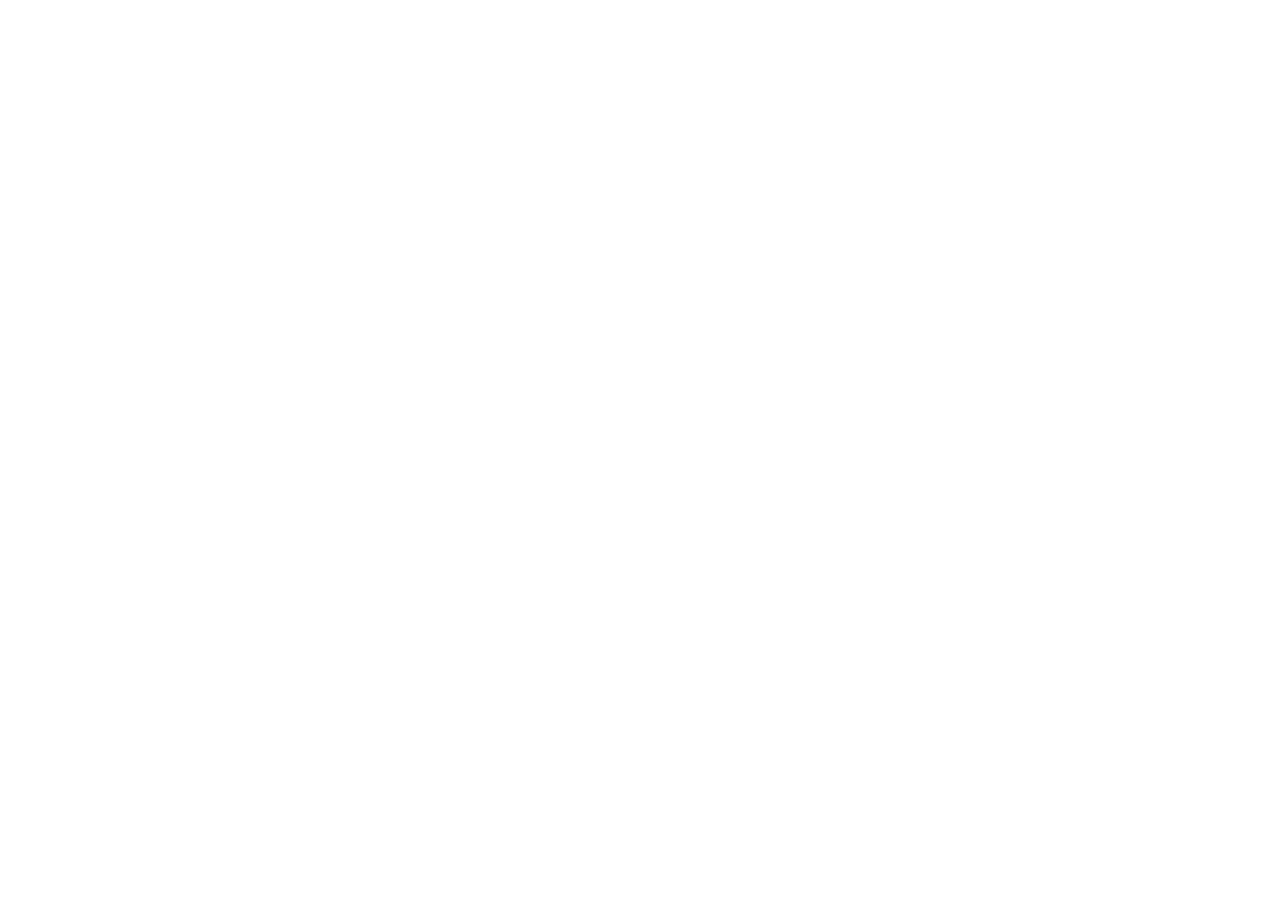
==== index.html @ 799e4a97 "Removed unneccessary file and renamed the stylesheet" ====
<!DOCTYPE html>
<html lang="en">
<head>
    <meta charset="UTF-8">
    <meta name="viewport" content="width=device-width, initial-scale=1.0">
    <title>Sign Up Form</title>
</head>
<body>
    
</body>
</html>
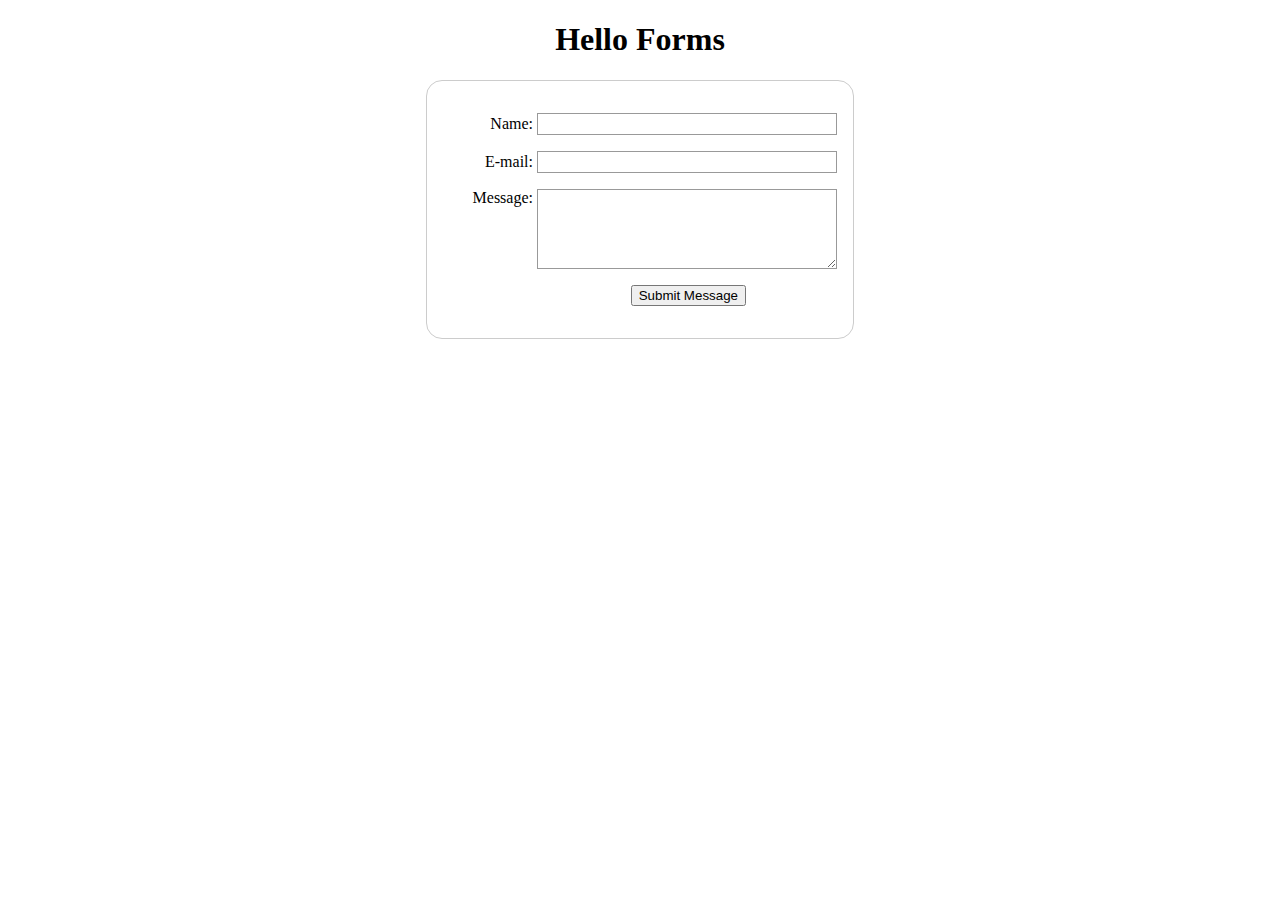
==== commit 85cc9423: "Created a form and styled it" ====
--- a/index.html
+++ b/index.html
@@ -4,8 +4,30 @@
     <meta charset="UTF-8">
     <meta name="viewport" content="width=device-width, initial-scale=1.0">
     <title>Sign Up Form</title>
+    <link rel="stylesheet" href="styles.css">
 </head>
 <body>
-    
+  <h1>Hello Forms</h1>
+	<div class="container">
+		<form action="https://www.httpbin.org/post" method="post">
+			<p>
+				<label for="name">Name:</label>
+				<input type="text" name="name" id="name">
+			</p>
+			<p>
+				<label for="email">E-mail:</label>
+				<input type="email" name="email" id="email">
+			</p>
+			<p>
+				<label for="message">Message:</label>
+				<textarea name="message" id="message"></textarea>
+			</p>
+			<p class="button">
+				<button type="submit">Submit Message</button>
+			</p>
+
+		</form>
+	</div>
 </body>
-</html>+</html>
+
--- a/styles.css
+++ b/styles.css
@@ -0,0 +1,60 @@
+body {
+  /* Center the form */
+  text-align: center;
+}
+
+form {
+  display: inline-block;
+  /* Form Outline */
+  padding: 1em;
+  border: 1px solid #ccc;
+  border-radius: 1em;
+}
+
+p + p {
+  margin-top: 1em;
+}
+
+label {
+  /* Uniform size and alignment */
+  display: inline-block;
+  min-width: 90px;
+  text-align: right;
+}
+
+input, textarea {
+  /* To make sure that all text fields have the same font settings
+  By default, text areas have a monospace font */
+  font: 1em sans-serif;
+  /* Uniform text field size */
+  width: 300px;
+  box-sizing: border-box;
+  /* Math form field borders */
+  border: 1px solid #999;
+}
+
+input:focus, textarea:focus {
+  /* Set the outline width and style */
+  outline-style: solid;
+  /* To give a little highlight on active elements */
+  outline-color: #000;
+}
+
+textarea {
+  /* Align multiline text fields with their labels */
+  vertical-align: top;
+  /* Provide space to type some text */
+  height: 5em;
+}
+
+.button {
+  /* Align buttons with the text field */
+  padding-left: 90px; 
+  /* Same size as the label elements */
+}
+
+button {
+  /* This extra margin represents roughly the same space as the space
+  between the labels and their text fields */
+  margin-left: 0.5em;
+}
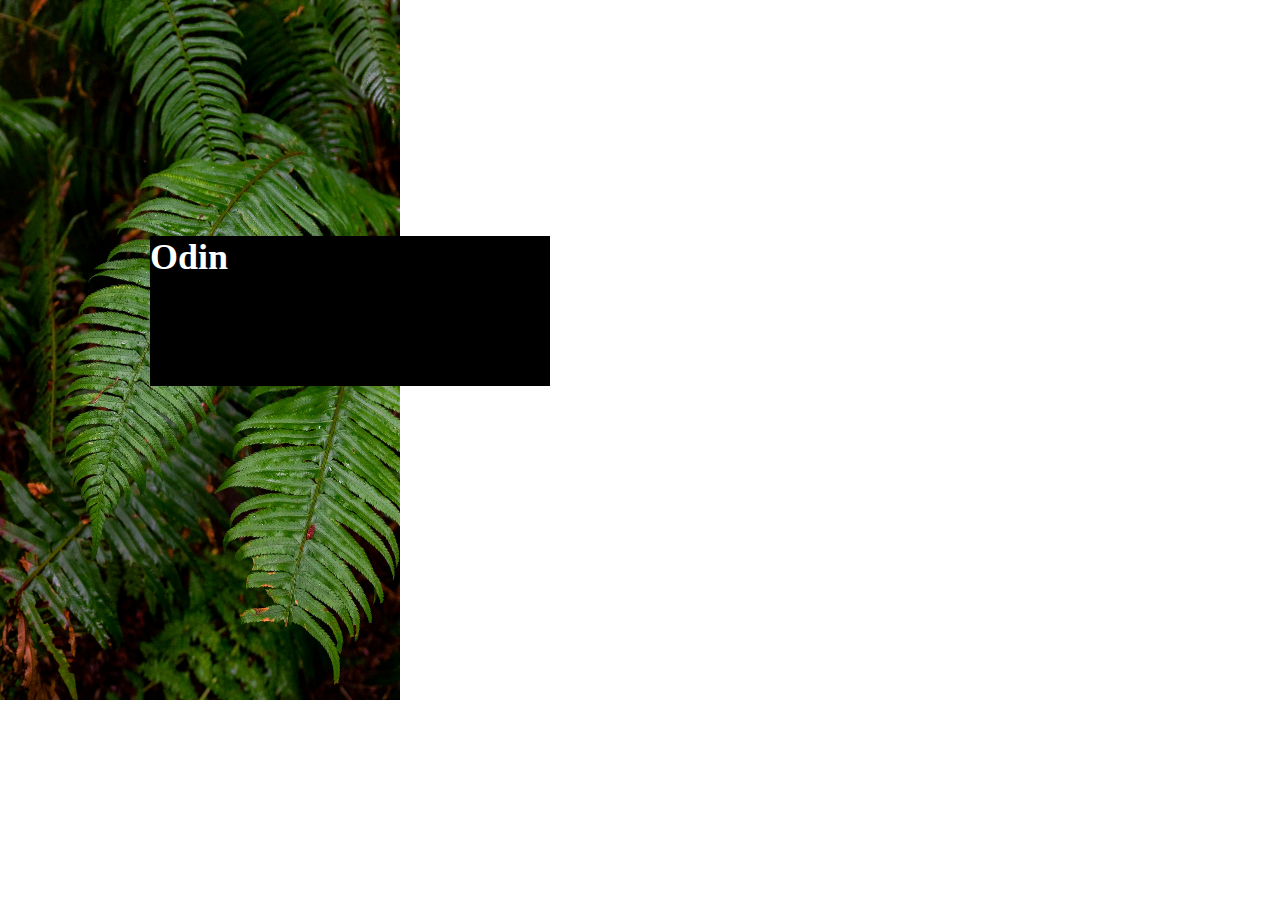
==== commit 681e159a: "Started signup form project" ====
--- a/index.html
+++ b/index.html
@@ -1,33 +1,21 @@
 <!DOCTYPE html>
 <html lang="en">
 <head>
-    <meta charset="UTF-8">
-    <meta name="viewport" content="width=device-width, initial-scale=1.0">
-    <title>Sign Up Form</title>
-    <link rel="stylesheet" href="styles.css">
+	<meta charset="UTF-8">
+	<meta name="viewport" content="width=device-width, initial-scale=1.0">
+	<title>Sign-Up Form</title>
+	<link rel="stylesheet" href="styles.css">
 </head>
 <body>
-  <h1>Hello Forms</h1>
-	<div class="container">
-		<form action="https://www.httpbin.org/post" method="post">
-			<p>
-				<label for="name">Name:</label>
-				<input type="text" name="name" id="name">
+	<div id="image-container">
+		<img id= "image" src="image.jpg" alt="ferns">
+		<div class="text-box">
+			<p id="text">
+				Odin
 			</p>
-			<p>
-				<label for="email">E-mail:</label>
-				<input type="email" name="email" id="email">
-			</p>
-			<p>
-				<label for="message">Message:</label>
-				<textarea name="message" id="message"></textarea>
-			</p>
-			<p class="button">
-				<button type="submit">Submit Message</button>
-			</p>
-
-		</form>
 	</div>
+	</div>
+	
+	
 </body>
 </html>
-
--- a/styles.css
+++ b/styles.css
@@ -1,60 +1,30 @@
-body {
-  /* Center the form */
-  text-align: center;
+#container {
+  height: 700px;
+  width: 400px;
+  position: relative;
 }
 
-form {
-  display: inline-block;
-  /* Form Outline */
-  padding: 1em;
-  border: 1px solid #ccc;
-  border-radius: 1em;
+#image {
+  position: absolute;
+  width: 400px;
+  height: 700px;
+  left: 0;
+  top: 0;
 }
 
-p + p {
-  margin-top: 1em;
+#text {
+
+  width: 400px;
+  height: 150px;
+  background: black;
+  
+  z-index: 100;
+  position: absolute;
+  color: white;
+  font-size: 36px;
+  font-weight: bold;
+  left: 150px;
+  top: 200px;
 }
 
-label {
-  /* Uniform size and alignment */
-  display: inline-block;
-  min-width: 90px;
-  text-align: right;
-}
 
-input, textarea {
-  /* To make sure that all text fields have the same font settings
-  By default, text areas have a monospace font */
-  font: 1em sans-serif;
-  /* Uniform text field size */
-  width: 300px;
-  box-sizing: border-box;
-  /* Math form field borders */
-  border: 1px solid #999;
-}
-
-input:focus, textarea:focus {
-  /* Set the outline width and style */
-  outline-style: solid;
-  /* To give a little highlight on active elements */
-  outline-color: #000;
-}
-
-textarea {
-  /* Align multiline text fields with their labels */
-  vertical-align: top;
-  /* Provide space to type some text */
-  height: 5em;
-}
-
-.button {
-  /* Align buttons with the text field */
-  padding-left: 90px; 
-  /* Same size as the label elements */
-}
-
-button {
-  /* This extra margin represents roughly the same space as the space
-  between the labels and their text fields */
-  margin-left: 0.5em;
-}
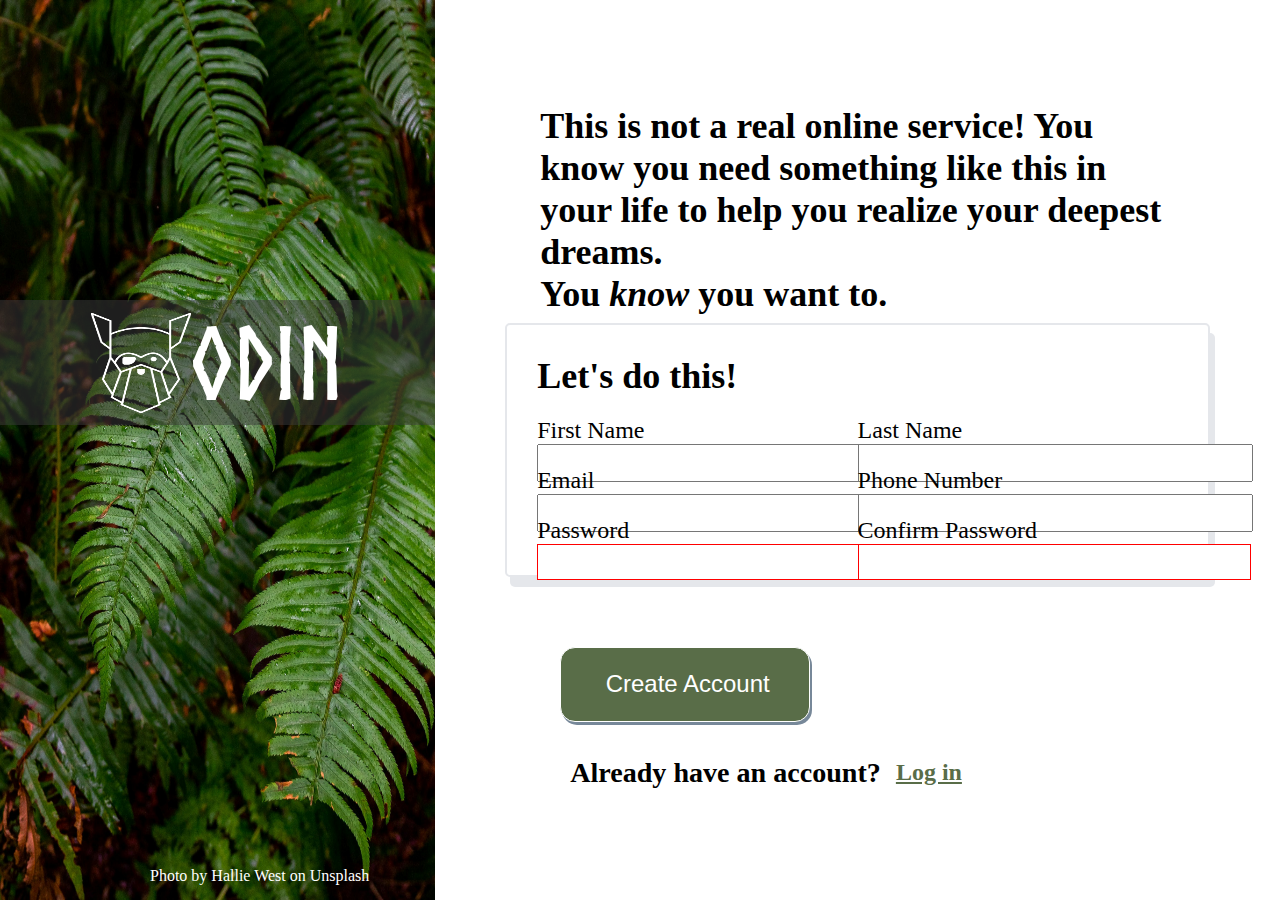
==== commit ee8b03e7: "finished project" ====
--- a/index.html
+++ b/index.html
@@ -7,15 +7,64 @@
 	<link rel="stylesheet" href="styles.css">
 </head>
 <body>
-	<div id="image-container">
-		<img id= "image" src="image.jpg" alt="ferns">
-		<div class="text-box">
-			<p id="text">
-				Odin
-			</p>
-	</div>
-	</div>
-	
+
+	<section class="image-sidebar">
+		<div class="image-container">
+			<img src="img/image.jpg" alt="" class="image">
+			<div class="text-box">
+				<img src="img/odin-logo.png" alt="" class="logo">
+				<h1 class="logo-text">ODIN</h1>
+			</div>
+			<div class="sidebar-foot">
+				<p>Photo by Hallie West on Unsplash</p>
+			</div>
+		</div>
+	</section>
+
+	<div class="container">
+		<section class="showcase">
+			<p>This is not a real online service! You know you need something like this in your life to help you realize your deepest dreams.</p>
+			<p>You <em>know</em> you want to.</p>
+		</section>
+
+		<section class="form-section">
+			<h3>Let's do this!</h3>
+			<form action="#" class="signup">
+				<div class="signup-form">
+					<label for="first_name">First Name</label>
+					<input type="text" id="first_name" name="first_name">
+				</div>
+				<div class="signup-form">
+					<label for="last_name">Last Name</label>
+					<input type="text" id="last_name" name="last_name">
+				</div>
+				<div class="signup-form">
+					<label for="email">Email</label>
+					<input type="email" id="email" name="email">
+				</div>
+				<div class="signup-form">
+					<label for="phone">Phone Number</label>
+					<input type="tel" id="phone" name="phone" pattern="[0-9]{3}-[0-9]{2}-[0-9]{3}">
+				</div>
+				<div class="signup-form password">
+					<label for="pass">Password</label>
+					<input type="password" minlength="8" id="pass" name="password" required>
+				</div>
+				<div class="signup-form password">
+					<label for="pass">Confirm Password</label>
+					<input type="password" minlength="8" id="pass" name="password" required>
+			</form>
+			</div>
+		</section>
+		
+		<section class="login">
+			<input type="submit" value="Create Account" class="btn">
+			<div class="login-wrapper">
+				<h3>Already have an account?</h3>
+				<a href="#">Log in</a>
+			</div>
+		</section>
+</div>
 	
 </body>
 </html>
--- a/styles.css
+++ b/styles.css
@@ -1,30 +1,189 @@
-#container {
-  height: 700px;
-  width: 400px;
-  position: relative;
+@font-face {
+  font-family: Norse-Bold;
+  src: url(/fonts/norse.bold.otf);
 }
 
-#image {
-  position: absolute;
-  width: 400px;
-  height: 700px;
-  left: 0;
-  top: 0;
+:root {
+  --button-color: #596d48;
+  --border-color: #e5e7eb;
+  --invalid-color: red;
+  --logo-font: #fff;
+  --logo-background: rgba(60, 60, 60, 0.5)
 }
 
-#text {
+* {
+  box-sizing: border-box;
+  padding: 0;
+  margin: 0;
+}
 
-  width: 400px;
-  height: 150px;
-  background: black;
-  
-  z-index: 100;
+html, body {
+  width: 100%;
+  height: 100%;
+  display: flex;  
+}
+
+.image-sidebar .image-container {
+  width: 34vw;
+  height: 100%;
+}
+
+.image {
+  width: 100%;
+  height: 100%;
+  position: relative;
+  overflow: hidden;
+}
+
+.container {
+  display: flex;
+  flex: 1;
+  width: 100%;
+  flex-direction: column;
+  justify-content: space-around;
+  align-items: flex-start;
+  padding: 50px;
+  margin: 20px;
+}
+
+.text-box {
   position: absolute;
-  color: white;
+  top: 300px;
+  left: 0;
+  width: 34vw;
+  height: 125px;
+  background-color: var(--logo-background);
+  color: var(--logo-font);
+  display: flex;
+  justify-content: center;
+  align-items: center;
+}
+
+.logo {
+  height: 100px;
+  width: 100px;
+}
+
+.logo-text {
+  font-size: 100px;
+  font-family: Norse-bold;
+}
+
+.sidebar-foot {
+  position: absolute;
+  bottom: 15px;
+  left: 150px;
+  color: var(--logo-font);
+  display: flex;
+  justify-content: center;
+  align-self: center;
+}
+
+.showcase, .form-section, .login {
+  width: 100%;
+  height: calc(100% / 3);
+}
+
+.showcase {
+  display: flex;
+  justify-content: flex-start;
+  align-items: center;
+  flex-wrap: wrap;
+  padding: 35px;
+}
+
+.showcase p {
   font-size: 36px;
-  font-weight: bold;
-  left: 150px;
-  top: 200px;
+  font-weight: bolder;
+}
+
+.form-section h3 {
+  font-weight: bolder;
+  font-size: 36px;
+  align-self: flex-start;
+  padding: 10px;
+}
+
+.form-section {
+  border: 2px solid var(--border-color);
+  border-radius: 5px;
+  display: flex;
+  flex-direction: column;
+  justify-content: flex-start;
+  align-items: center;
+  padding: 20px;
+  box-shadow: var(--border-color) 5px 10px;
+}
+
+.signup {
+  width: 100%;
+  height: 75%;
+  display: flex;
+  flex-wrap: wrap;
+  align-items: center;
+  margin: 0 auto;
+  padding: 10px;  
+}
+
+label, input {
+  display: block;
+  font-size: 24px;
+  text-align: left;
+}
+
+input {
+  font-size: 30px;
+  padding-left: 5px;
+}
+
+input:invalid {
+  border: 1px solid var(--invalid-color);
 }
 
 
+.signup-form {
+  width: 50%;
+  height: 50px;
+}
+
+.login {
+  padding: 25px;
+  margin: 20px;
+}
+
+.login-wrapper {
+  display: flex;
+  justify-content: flex-start;
+  align-items: center;
+  font-size: 24px;
+  margin: 10px;
+  padding: 10px;
+}
+
+.login a {
+  margin-left: 15px;
+  color: var(--button-color);
+  font-weight: bold;
+}
+
+.login a:hover, .btn:hover {
+  opacity: .8;
+  cursor: pointer;
+}
+
+.btn {
+  background-color: var(--button-color);
+  border: 1px solid white;
+  border-radius: 15px;
+  margin: 25px 10px;
+  height: 75px;
+  width: 250px;
+  font-size: 24px;
+  color: var(--logo-font);
+  text-align: center;
+  box-shadow: lightslategray 2px 3px;
+}
+
+
+
+
